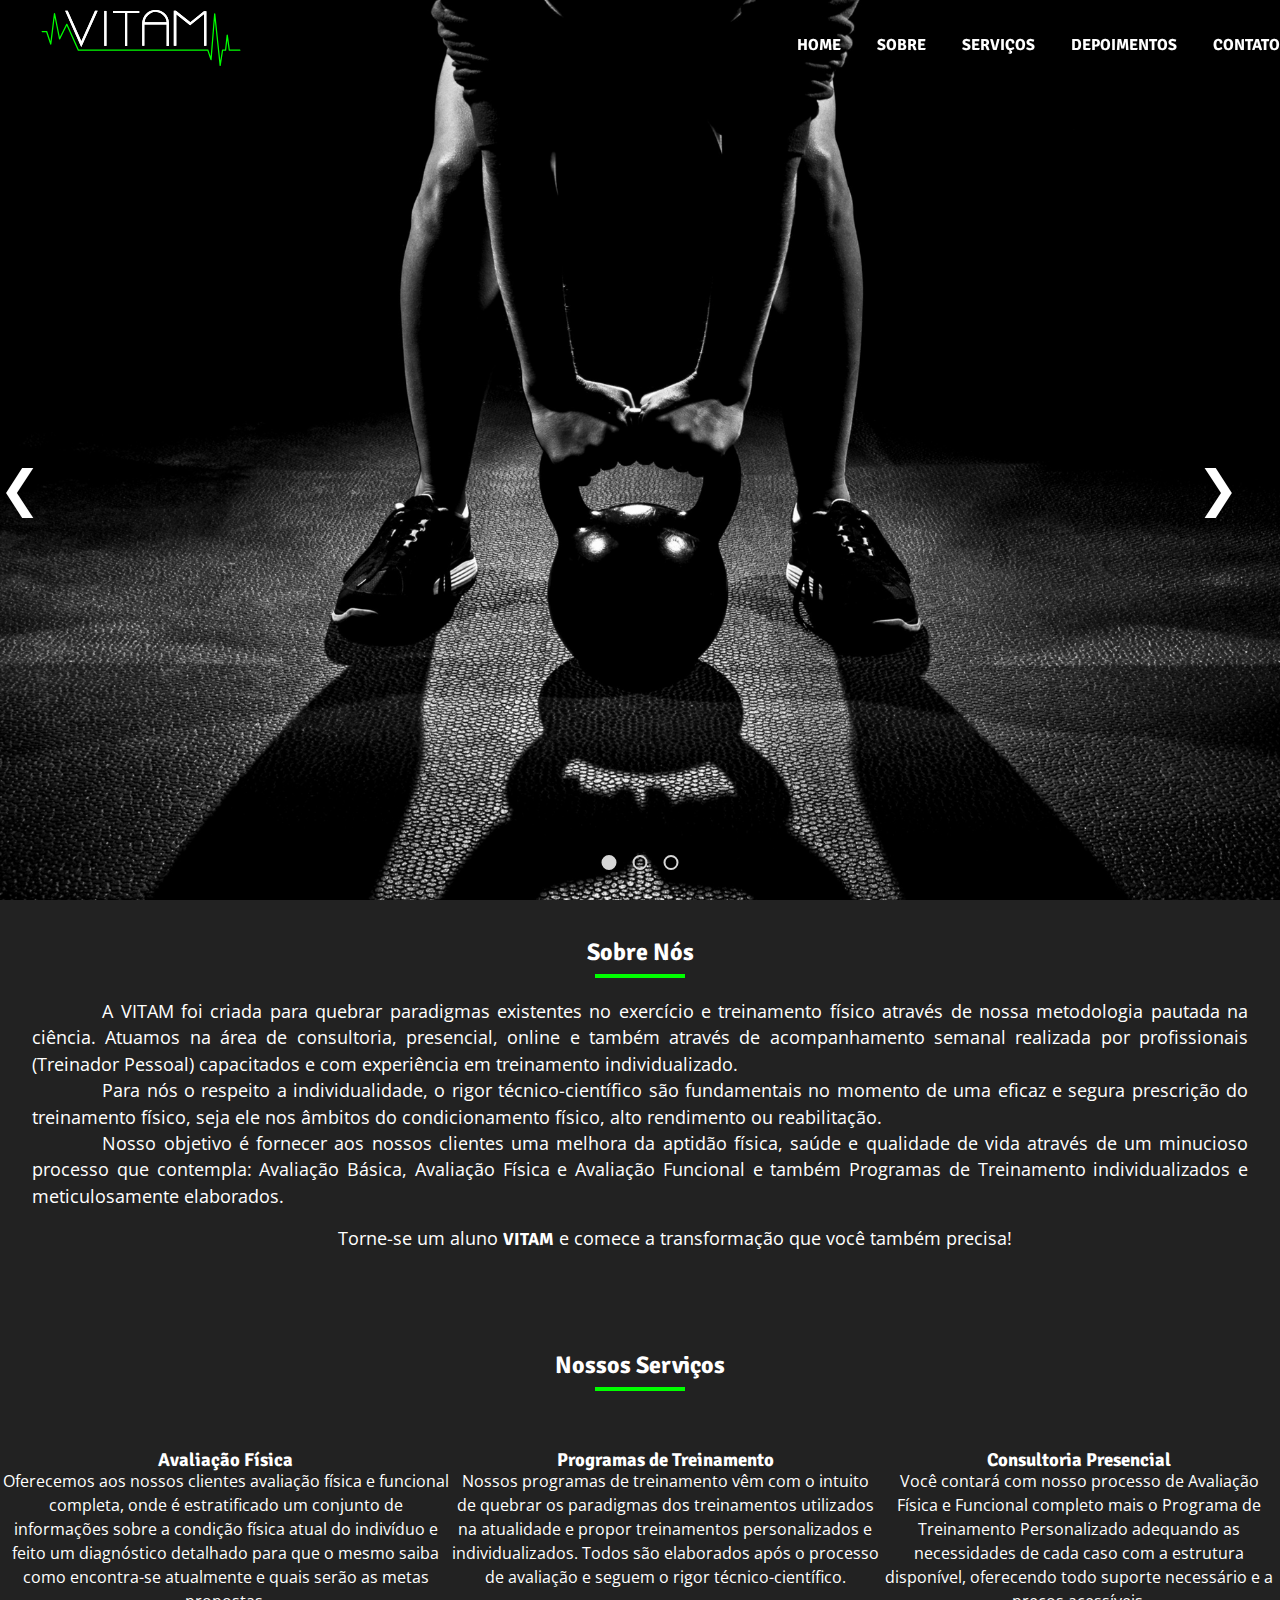
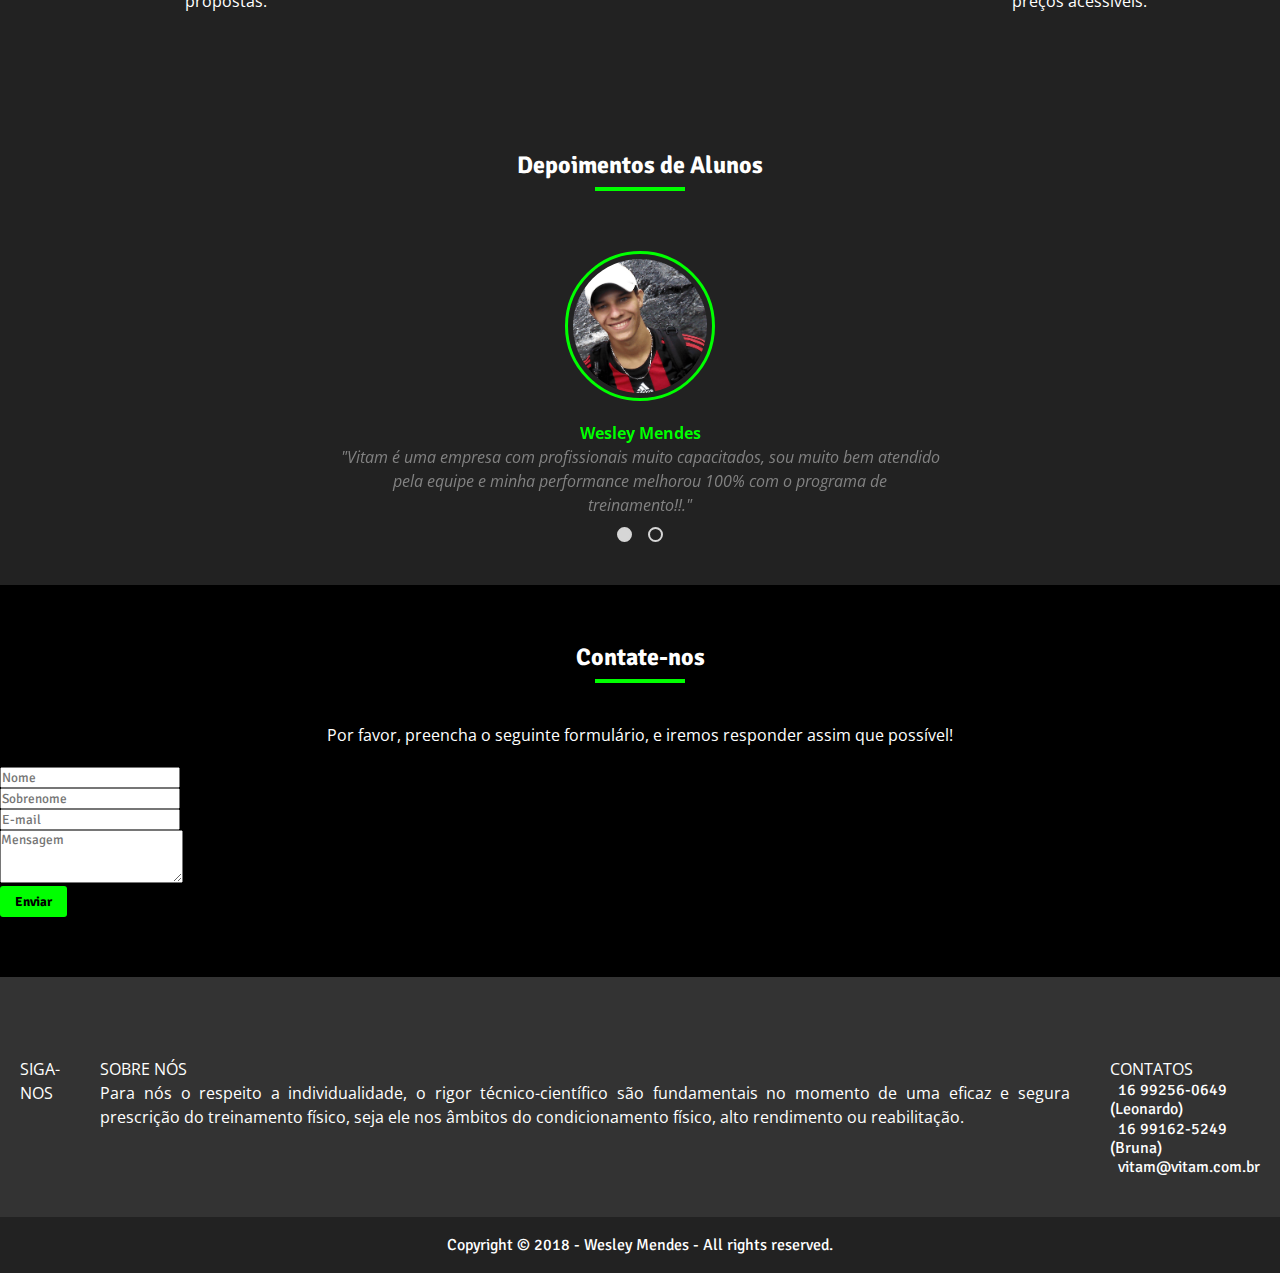
==== index.html @ c6972288 "change html lang and fix bugs block user select" ====
<!DOCTYPE html>
<html lang="pt-br">
<head>
    <meta charset="UTF-8">
    <meta name="viewport" content="width=device-width, initial-scale=1.0">
    <meta http-equiv="X-UA-Compatible" content="ie=edge">
    <title>Vitam – Consultoria em Treinamento Físico</title>
    
    <!-- Favicon -->
    <link rel="apple-touch-icon" sizes="57x57" href="static/favicon/apple-icon-57x57.png">
    <link rel="apple-touch-icon" sizes="60x60" href="static/favicon/apple-icon-60x60.png">
    <link rel="apple-touch-icon" sizes="72x72" href="static/favicon/apple-icon-72x72.png">
    <link rel="apple-touch-icon" sizes="76x76" href="static/favicon/apple-icon-76x76.png">
    <link rel="apple-touch-icon" sizes="114x114" href="static/favicon/apple-icon-114x114.png">
    <link rel="apple-touch-icon" sizes="120x120" href="static/favicon/apple-icon-120x120.png">
    <link rel="apple-touch-icon" sizes="144x144" href="static/favicon/apple-icon-144x144.png">
    <link rel="apple-touch-icon" sizes="152x152" href="static/favicon/apple-icon-152x152.png">
    <link rel="apple-touch-icon" sizes="180x180" href="static/favicon/apple-icon-180x180.png">
    <link rel="icon" type="image/png" sizes="192x192"  href="static/favicon/android-icon-192x192.png">
    <link rel="icon" type="image/png" sizes="32x32" href="static/favicon/favicon-32x32.png">
    <link rel="icon" type="image/png" sizes="96x96" href="static/favicon/favicon-96x96.png">
    <link rel="icon" type="image/png" sizes="16x16" href="static/favicon/favicon-16x16.png">
    <link rel="manifest" href="static/favicon/manifest.json">
    <meta name="msapplication-TileColor" content="#ffffff">
    <meta name="msapplication-TileImage" content="static/favicon/ms-icon-144x144.png">
    <meta name="theme-color" content="#ffffff">

    <!-- Bootstrap style -->
    <!-- <link rel="stylesheet" type="text/css" href="static/css/bootstrap.min.css"> -->
    <link rel="stylesheet" href="https://stackpath.bootstrapcdn.com/bootstrap/4.1.3/css/bootstrap.min.css" integrity="sha384-MCw98/SFnGE8fJT3GXwEOngsV7Zt27NXFoaoApmYm81iuXoPkFOJwJ8ERdknLPMO" crossorigin="anonymous">
    
    <!-- Fonts Awesome style -->
    <link rel="stylesheet" href="https://use.fontawesome.com/releases/v5.4.2/css/all.css" integrity="sha384-/rXc/GQVaYpyDdyxK+ecHPVYJSN9bmVFBvjA/9eOB+pb3F2w2N6fc5qB9Ew5yIns" crossorigin="anonymous">

    <!-- Animate.css style -->
    <link rel="stylesheet" href="static/css/animate.css">

    <!-- Owl Carousel style -->
    <link rel="stylesheet" href="static/css/owl.carousel.min.css">
    <link rel="stylesheet" href="static/css/owl.theme.default.min.css">

    <!-- Style -->
    <link rel="stylesheet" type="text/css" href="static/css/style.css">
    <link rel="stylesheet" type="text/css" href="static/css/slider.css">

</head>
<body>
    <!-- ========== Menu ========== -->
    <!-- ========================== -->
    <nav class="main-menu">
        <div class="container">
            <ul class="main-nav">
                <li><a href="#slider-container" class="slide-section logo"><img src="static/vitam-logo-2w.svg" alt="VITAM LOGO"></a></li>

                <li><a href="#slider-container" class="slide-section">Home</a></li>
                <li><a href="#about" class="slide-section">Sobre</a></li>
                <li><a href="#services" class="slide-section">Serviços</a></li>
                <li><a href="#testimonials" class="slide-section">Depoimentos</a></li>
                <li><a href="#contacts" class="slide-section">Contato</a></li>
            </ul>
        </div>
    </nav>

    <!-- ========== Mobile menu ========== -->
    <!-- ================================= -->
    <div class="mobile-menu">
        <div class="container">
            <div class="icon-and-logo">
                <li><a href="#slider-container" class="logo" ><img src="static/vitam-logo-2w.svg" alt="VITAM LOGO"></a></li>
                <div class="menu-icon">
                    <div class="bar1"></div>
                    <div class="bar2"></div>
                    <div class="bar3"></div>
                </div>
            </div>
            <ul class="mobile-nav">
                <li><a href="#slider-container">Home</a></li>
                <li><a href="#about">Sobre</a></li>
                <li><a href="#services">Serviços</a></li>
                <li><a href="#testimonials">Depoimentos</a></li>
                <li><a href="#contacts">Contato</a></li>
            </ul>
        </div>
    </div>

    <!-- ========== Image slider ========== -->
    <!-- ================================== -->
    <section id="slider-container">
        <!-- Slides -->
        <div class="slide-slider fadeon" id="slide-0">
            <img src="static/img/img1.jpg" alt="">
        </div>
        <div class="slide-slider fadeon" id="slide-1">
            <img src="static/img/img2.jpg" alt="">
        </div>
        <div class="slide-slider fadeon" id="slide-2">
            <img src="static/img/img3.jpg" alt="">
        </div>

        <!-- Arrow navigation -->
        <div id="arrows-wrapper">
            <!-- Arrow left -->
            <p class="slider-arrow center_y" id="arrow-prev">&#10094;</p>
            <!-- Arrow right -->
            <p class="slider-arrow center_y" id="arrow-next">&#10095;</p>
        </div>

        <!-- Dot navigation -->
        <div class="center_x" id="dots-wrapper">
            <div class="dot-navigation"></div>
            <div class="dot-navigation"></div>
            <div class="dot-navigation"></div>
        </div>
    </section>

    <!-- ========== Section about ========== -->
    <!-- =================================== -->
    <div id="about" class="section">
        <div class="about-us-text container">
            <div class="text">
                <h2>Sobre Nós</h2>
                <p class="recuo">
                    A VITAM foi criada para quebrar paradigmas existentes no exercício e treinamento 
                    físico através de nossa metodologia pautada na ciência. Atuamos na área de consultoria, 
                    presencial, online e também através de acompanhamento semanal realizada por profissionais 
                    (Treinador Pessoal) capacitados e com experiência em treinamento individualizado.
                </p>
                <p class="recuo">
                    Para nós o respeito a individualidade, o rigor técnico-científico são fundamentais no 
                    momento de uma eficaz e segura prescrição do treinamento físico, seja ele nos âmbitos 
                    do condicionamento físico, alto rendimento ou reabilitação.
                </p>
                <p class="recuo">
                    Nosso objetivo é fornecer aos nossos clientes uma melhora da aptidão física, saúde e 
                    qualidade de vida através de um minucioso processo que contempla: Avaliação Básica, 
                    Avaliação Física e Avaliação Funcional e também Programas de Treinamento individualizados 
                    e meticulosamente elaborados.
                </p>
                <br>
                <p class="about-center recuo">
                    Torne-se um aluno <strong>VITAM</strong> e comece a transformação que você também precisa!
                </p>
            </div>
        </div>
    </div>

    <!-- ========== Section services ========== -->
    <!-- ====================================== -->
    <div id="services" class="section">
        <div class="container">
            <h2>Nossos Serviços</h2>
            <div class="flex-grid">
                <div class="col">
                        <i class="fas fa-heartbeat fa-3x"></i>
                    <h3>Avaliação Física</h3>
                    <div class="text">
                        <p>
                            Oferecemos aos nossos clientes avaliação física e funcional completa, onde é 
                            estratificado um conjunto de informações sobre a condição física atual do 
                            indivíduo e feito um diagnóstico detalhado para que o mesmo saiba como 
                            encontra-se atualmente e quais serão as metas propostas.
                        </p>
                    </div>
                </div>
                <div class="col">
                        <i class="fas fa-clipboard fa-3x"></i>
                    <h3>Programas de Treinamento</h3>
                    <div class="text">
                        <p>
                            Nossos programas de treinamento vêm com o intuito de quebrar os paradigmas 
                            dos treinamentos utilizados na atualidade e propor treinamentos personalizados 
                            e individualizados. Todos são elaborados após o processo de avaliação e seguem 
                            o rigor técnico-científico.
                        </p>
                    </div>
                </div>
                <div class="col">
                        <i class="fas fa-user-friends fa-3x"></i>
                    <h3>Consultoria Presencial</h3>
                    <div class="text">
                        <p>
                            Você contará com nosso processo de Avaliação Física e Funcional completo mais o 
                            Programa de Treinamento Personalizado adequando as necessidades de cada caso com 
                            a estrutura disponível, oferecendo todo suporte necessário e a preços acessíveis.
                        </p>
                    </div>
                </div>
            </div>
        </div>
    </div>

    <!-- ========== Testimonials ========== -->
    <!-- ================================== -->
    <div id="testimonials" class="section">
        <div class="container">
            <div class="testimonials-wrapper">
                <h2>Depoimentos de Alunos</h2>

                <div class="owl-carousel owl-theme">
                    <div class="testimonial-box">
                        <div class="image-testimonial">
                            <img src="static/img/testimonial-1.png" alt="Aluno 01">
                        </div>
                        <div class="text-testimonial text-center">
                            <p class="name">Wesley Mendes</p>
                            <p>"Vitam é uma empresa com profissionais muito capacitados, sou muito bem atendido 
                                pela equipe e minha performance melhorou 100% com o programa de treinamento!!."</p>
                        </div>
                    </div>

                    <div class="testimonial-box">
                        <div class="image-testimonial">
                            <img src="static/img/testimonial-2.png" alt="Aluno 02">
                        </div>
                        <div class="text-testimonial text-center">
                            <p class="name">Rayza Gonçalves</p>
                            <p>"Depois de conhecer a VITAM, além de condicionamento físico, recuperei minha 
                                autoestima e tenho a certeza de que a atividade física, nos meus dias, sempre 
                                estará presente."</p>
                        </div>
                    </div>
                </div>
            </div>
        </div>
    </div>

    <!-- ========== Contacts ========== -->
    <!-- ============================== -->
    <div id="contacts" class="section">
        <div class="container">
            <h2>Contate-nos</h2>
            <div class="col-lg-6 offset-lg-3">
                <p>Por favor, preencha o seguinte formulário, e iremos responder assim que possível!</p>
                <form action="javascript:void(0)">
                    <div class="form-row">
                        <div class="form-group col-md-6">
                            <input type="text" class="form-control" id="first-name" placeholder="Nome">
                        </div>
                        <div class="form-group col-md-6">
                            <input type="text" class="form-control" id="last-name" placeholder="Sobrenome">
                        </div>
                    </div>
                    <div class="form-row">
                        <div class="form-group col-md-12">
                            <input type="email" class="form-control" id="email" placeholder="E-mail">
                        </div>    
                        <div class="form-group col-md-12">
                            <textarea class="form-control" id="message" placeholder="Mensagem" rows="3"></textarea>
                        </div>
                    </div>
                    <button type="submit" class="custom-button">Enviar</button>
                </form>
            </div>
        </div>
    </div>

    <!-- ========== Footer ========== -->
    <!-- ============================ -->
	<footer>
		<div class="container">
			<div class="footer-wrapper flex-grid">
				<div class="social-wrapper col">
                    <p>SIGA-NOS</p>
					<a href="https://www.facebook.com/VITAM-Consultoria-em-Treinamento-F%C3%ADsico-1680637122029620/" target="_blank"><i class="fab fa-facebook-square fa-2x"></i></a>
					<a href="https://goo.gl/9paKBS" target="_blank"><i class="fab fa-facebook-messenger fa-2x"></i></a>
					<!-- <a href="#" target="_blank"><i class="fab fa-instagram fa-2x"></i></a> -->
					<!-- <a href="#" target="_blank"><i class="fab fa-twitter fa-2x"></i></a> -->
					<!-- <a href="#" target="_blank"><i class="fab fa-youtube fa-2x"></i></a> -->
                </div>
                <div class="col">
                    <p>SOBRE NÓS</p>
                    <p class="text-footer">
                        Para nós o respeito a individualidade, o rigor técnico-científico são fundamentais no 
                        momento de uma eficaz e segura prescrição do treinamento físico, seja ele nos âmbitos 
                        do condicionamento físico, alto rendimento ou reabilitação.
                    </p>
                </div>
                <div class="col">
                    <p>CONTATOS</p>
                    <ul>
						<!-- <li><i class="fa fa-map-marker"></i>&nbsp;&nbsp;Street No.123</li> -->
						<li><i class="fab fa-whatsapp"></i><a href="tel:+5516992560649">&nbsp;&nbsp;16 99256-0649 (Leonardo)</a></li>
						<li><i class="fab fa-whatsapp"></i><a href="tel:+5516992560649">&nbsp;&nbsp;16 99162-5249 (Bruna)</a></li>
						<li><i class="far fa-envelope"></i><a href="mailto:vitam@vitam.com.br">&nbsp;&nbsp;vitam@vitam.com.br</a></li>
                    </ul>
                </div>
            </div>
        </div>

		<div class="sub-footer">
			<div class="container">
				Copyright &copy 2018&nbsp;-&nbsp;<a href="https://github.com/WesGtoX" target="_blank">Wesley Mendes</a>&nbsp;-&nbsp;All rights reserved.
            </div>
        </div>
    </footer>

    <!-- ============================= -->

    <!-- jQuery min js -->
    <script src="https://code.jquery.com/jquery-3.3.1.slim.min.js" integrity="sha384-q8i/X+965DzO0rT7abK41JStQIAqVgRVzpbzo5smXKp4YfRvH+8abtTE1Pi6jizo" crossorigin="anonymous"></script>
    
    <!-- Bootstrap popper.min.js -->
    <script src="https://cdnjs.cloudflare.com/ajax/libs/popper.js/1.14.3/umd/popper.min.js" integrity="sha384-ZMP7rVo3mIykV+2+9J3UJ46jBk0WLaUAdn689aCwoqbBJiSnjAK/l8WvCWPIPm49" crossorigin="anonymous"></script>
    
    <!-- Bootstrap.min.js -->
    <script src="https://stackpath.bootstrapcdn.com/bootstrap/4.1.3/js/bootstrap.min.js" integrity="sha384-ChfqqxuZUCnJSK3+MXmPNIyE6ZbWh2IMqE241rYiqJxyMiZ6OW/JmZQ5stwEULTy" crossorigin="anonymous"></script>

    <!-- jQuery js -->
    <script src="static/js/jquery-3.3.1.js"></script>
    
    <!-- Owl Carousel js -->
    <script src="static/js/owl.carousel.min.js"></script>

    <script src="static/js/main.js"></script>
    <script src="static/js/slider.js"></script>
</body>
</html>
---- static/css/style.css ----
@import url(https://fonts.googleapis.com/css?family=Signika:400,700);
@import url(https://fonts.googleapis.com/css?family=Open+Sans:300,400,700);

/* ========== GENERAL ========== */
* {
    font-family: 'Signika', sans-serif;
    margin: 0;
    padding: 0;
    color: #fff;
    -webkit-touch-callout: none;
    -webkit-user-select: none;
    -khtml-user-select: none;
    -moz-user-select: none;
    -ms-user-select: none;
    user-select: none;
}

body {
    background-color: #222;
}

h2 {
    text-align: center;
    margin-bottom: 20px;
}

h2:after {
    content: "";
    display: block;
    margin: 0 auto;
    padding-top: 10px;
    border-bottom: 4px solid #00FF00;
    width: 90px;
}

p {
    font-size: 16px;
    font-family: 'Open Sans', sans-serif;
    line-height: 1.5;
}

a {
    outline: none;
    color: #fff;
}

#home, #services, #testimonials, #contacts {
    padding: 60px 0 60px;
}

/* ========== MAIN MENU ========== */
.main-menu {
    position: fixed;
    top: 0;
    z-index: 10;
    background: transparent;
    width: 100%;
    line-height: 80px;
}

ul.main-nav {
    list-style: none;
    margin: 0;
}

.main-nav {
    display: flex;
}

.main-nav li:first-child {
    margin-right: auto;
}

.main-nav li {
    margin-left: 36px;
    padding: 5px 0 5px;
}

.main-nav a {
    color: #fff;
    text-decoration: none;
    font-size: 16px;
    font-family: "Signika";
    font-weight: 700;
    text-transform: uppercase;
}

.main-nav a:active, 
.main-nav a:hover,
.mobile-nav a:hover {
    color: #00FF00;
}

.main-nav .logo img {
    width: 210px;
}

a.active-link {
    color: #00FF00;
}

.scroll {
    position: fixed;
    top: 0;
    z-index: 10;
    background: #000;
    opacity: 0.8;
    width: 100%;
    line-height: 60px;
}

/* ========== MOBILE MENU ========== */
@media screen and (min-width: 992px) {
    .mobile-menu {
        display: none;
    }
}

@media screen and (max-width: 991px) {
    .main-menu {
        display: none;
    }

    .mobile-menu .logo img {
        height: 45px;
        margin: 5px;
    }

    .mobile-menu .icon-and-logo {
        display: flex;
    }

    .mobile-menu li {
        list-style: none;
        color: #fff;
        text-decoration: none;
        font-size: 16px;
        font-family: "Signika";
        font-weight: 700;
        text-transform: uppercase;
    }

    .mobile-menu {
		top: 0;
		position: fixed;
		width: 100%;
        background: #000;
        opacity: 0.8;
		z-index: 22;
		font-weight: bold;
    }

    .mobile-menu ul li {
        text-align: center;
        margin: 10px 0 15px;
    }
    
    /* ========== BURGUER MENU ========== */
    .menu-icon {
        margin: 10px 0 10px;
        margin-left: auto;
        padding-top: 5px
    }
    .bar1, .bar2, .bar3 {
        width: 25px;
        height: 3px;
        background: #fff;
        margin: 4px 0;
        transition: 0.4s;
    }

    .change .bar1 {
        -webkit-transform: rotate(-45deg) translate(-5px, 5px);
        transform: rotate(-45deg) translate(-5px, 5px);
    }

    .change .bar2 {
        opacity: 0;
    }

    .change .bar3 {
        -webkit-transform: rotate(45deg) translate(-5px, -5px);
        transform: rotate(45deg) translate(-5px, -5px);
    }

    .mobile-nav {
        display: none;
    }

    .mobile-nav.active {
        display: block;
    }
}

/* ========== ABOUT ========== */
#about {
    padding: 40px 0 40px;
    display: flex;
    align-items: center;
    justify-content: center;
}

#about .about-us-text {
    width: 95%;
    position: relative;
    text-align: justify;
    color: #fff;
}

#about .about-us-text p {
    font-size: 1.1em;
}

#about .about-center {
    text-align: center;
    font-size: 18px;
}

.recuo { text-indent:4em }

/* ========== SERVICES 3 COLUMN LAYOUT ========== */
#services {
    background: url(../img/background1.jpg) no-repeat fixed center;
    background-size: cover;
    display: flex;
    align-items: center;
    justify-content: center;
}

.flex-grid {
    display: flex;
}

.flex-grid .col {
    text-align: center;
    margin-top: 40px;
    margin-bottom: 40px;
}

.flex-grid .col i {
    margin-bottom: 20px;
}

/* ========== TESTIMONIALS ========== */
#testimonials {
    padding: 40px 0 40px;
}

.testimonials-wrapper {
    width: 600px;
    margin: 0 auto;
    text-align: center;
}

.testimonials-wrapper .testimonial-box {
    padding-top: 20px;
    outline: none !important;
}

.testimonials-wrapper .image-testimonial {
    padding: 20px;
}

.testimonials-wrapper .image-testimonial img {
    width: 150px;
    height: 150px;
    margin: 0 auto;
    border-radius: 100%;
    border: 3px solid #00FF00;
    padding: 5px;
    z-index: -1;
}

.testimonials-wrapper .text-testimonial, 
.testimonials-wrapper .image-testimonial {
    display: block;
}

.text-testimonial p {
    color: #828282;
    font-style: italic;
}

p.name {
    font-style: normal;
    font-weight: bold;
    color: #00FF00;
}

.owl-theme .owl-dots .owl-dot span {
    width: 15px;
    height: 15px;
    border-radius: 100%;
    cursor: pointer;
    margin: 0 8px;
    border: 2px solid #d6d6d6;
    transition: .5s background-color;
    background: none;
}

.owl-theme .owl-dots .owl-dot.active span, .owl-theme .owl-dots .owl-dot:hover span {
    background-color: #d6d6d6;
}

.owl-theme .owl-dots button {
    outline: none;
}

/* ========== CONTACTS ========== */
#contacts {
    background: #000;
}
#contacts .container p {
    text-align: center;
    padding: 20px 0 20px;
}

#contacts form .custom-button {
    background: #00FF00;
    padding: 7px 15px;
    border: none;
    cursor: pointer;
    border-radius: 3px;
    color: #000;
    font-weight: bolder;
}

/* ========== FOOTER ========== */
footer {
    background: #333;
    color: #fff;
    padding: 40px 0 0;
}

footer .footer-wrapper .col {
    text-align: left;
    line-height: 1.2;
    padding: 0 20px 0;
}

footer .footer-wrapper .col a {
    color: #fff;
    text-decoration: none;
}

footer .social-wrapper a {
    color: #fff;
    padding: 6px;
}

footer .social-wrapper a:hover {
    color: #00FF00;
}

footer .text-footer {
    text-align: justify;
}

/* ========== FOOTER COPYRIGHT ========== */
footer .sub-footer {
    background-color: #222;
    padding: 20px 0 20px;
    text-align: center;
}

footer .sub-footer .container a {
    color: #fff;
    text-decoration: none;
}

footer .sub-footer .container a:hover {
    color: #9e9e9e
}

/* ========== RESPONSIVE ========== */
@media screen and (max-width: 991px) {
    .flex-grid {
        display: block;
    }

    .testimonials-wrapper .testimonial-box {
        display: block;
    }

    .testimonials-wrapper {
        width: 100%;
    }

    .testimonials-wrapper .image-testimonial img {
        margin: 0 auto;
    }
}
---- static/css/slider.css ----
/* html, body, div, span, applet, object, iframe, h1, h2, h3, h4, h5, h6, p, blockquote, pre,
a, abbr, acronym, address, big, cite, code, del, dfn, em, img, ins, kbd, q, s, samp, small, 
strike, strong, sub, sup, tt, var, b, u, i, center, dl, dt, dd, ol, ul, li, fieldset, form, 
label, legend, table, caption, tbody, tfoot, thead, tr, th, td, article, aside, canvas, 
details, embed, figure, figcaption, footer, header, hgroup, menu, nav, output, ruby, section, 
summary, time, mark, audio, video {
	margin: 0;
	padding: 0;
	border: 0;
	font-size: 100%;
	font: inherit;
	vertical-align: baseline;

} */

/* html5 display-role reset for older browsers */
article, aside, details, figcaption, figure, 
footer, header, hgroup, menu, nav, section {
	display: block;
}

body {
	line-height: 1;
}

ol, ul {
	list-style: none;
}

blockquote, q {
	quotes: none;
}

blockquote:before, blockquote:after, q:before, q:after {
	content: '';
	content: none;
}

table {
	border-collapse: collapse;
	border-spacing: 0;
}
/* ==================== General Style ====================
/* make body,html to be full screen(width = 100% of viewport - which is device width, and same with height */
body, html {
    width: 100%;
    height: 100%;
}
/* set all elements to include border and padding in their width and height */
* {
    box-sizing: border-box;
    user-select: none;
}
/* classes to center elements */
.center_y {
    position: relative;
    top: 50%;
    transform: translate(-50%)
}

.center_x {
    position: relative;
    left: 50%;
    transform: translate(-50%)
}
/* ==================== Slider Style ==================== */
/* set slider container full screen */
#slider-container {
    width: 100%;
    height: 100%;
    position: relative;
    overflow: hidden;
}
/* set the slides full screen */
.slide-slider {
    width: 100%;
    height: 100%;
    position: absolute;
}
/* set image to occupy the whole width and height of the screen(like a background cover image)*/
.slide-slider img {
    width: 100%;
    height: 100%;
    object-fit: cover;
}
/* set each slide as absolute so they overlap one on top of each other  */
.slide-slider {
    position: absolute;
}
/* set general style for each arrow */
.slider-arrow {
    color: #fff;
    font-size: 50px;
    cursor: pointer;
    position: absolute;
}
/* use position absolute to move the prev arrow to the left of the screen */
#arrow-prev {
    left: 20px;;
}
/* use position absolute to move the next arrow to the right of the screen*/
#arrow-next {
    right: 20px;
}

#dots-wrapper {
    display: flex;
    position: absolute;
    bottom: 30px;
}
/* general style for dots */
.dot-navigation {
    width: 15px;
    height: 15px;
    border-radius: 100%;
    cursor: pointer;
    margin: 0 8px;
    border: 2px solid #d6d6d6;
    transition: .5s background-color;
}

.dot-navigation:hover {
    background-color: #d6d6d6;
}
/* style for active dot which indicates the index of current image */
.active-dot-slider {
    background-color: #d6d6d6;
}
/* fading animation */
.fadeon {
    animation-name: fade;
    animation-duration: .5s;
}

@keyframes fade {
    from {opacity: .4;}
    to {opacity: 1;}
}
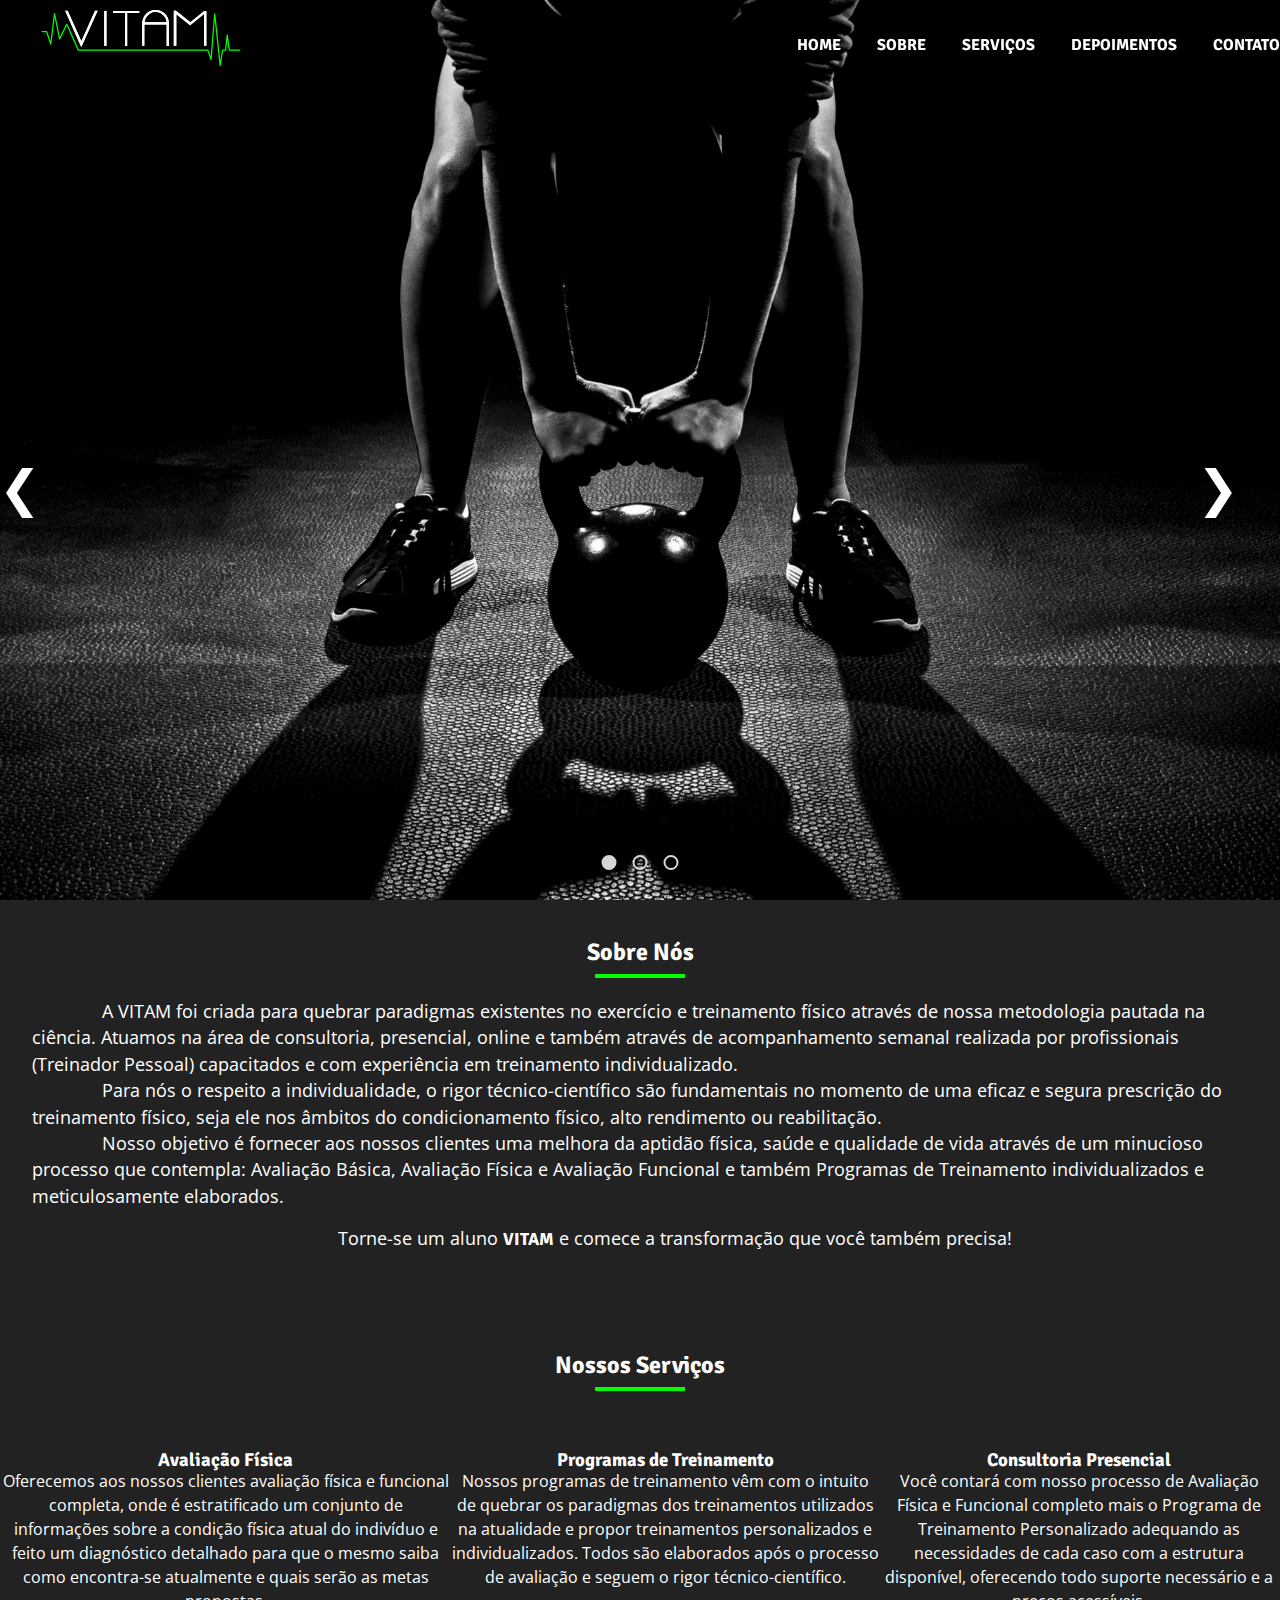
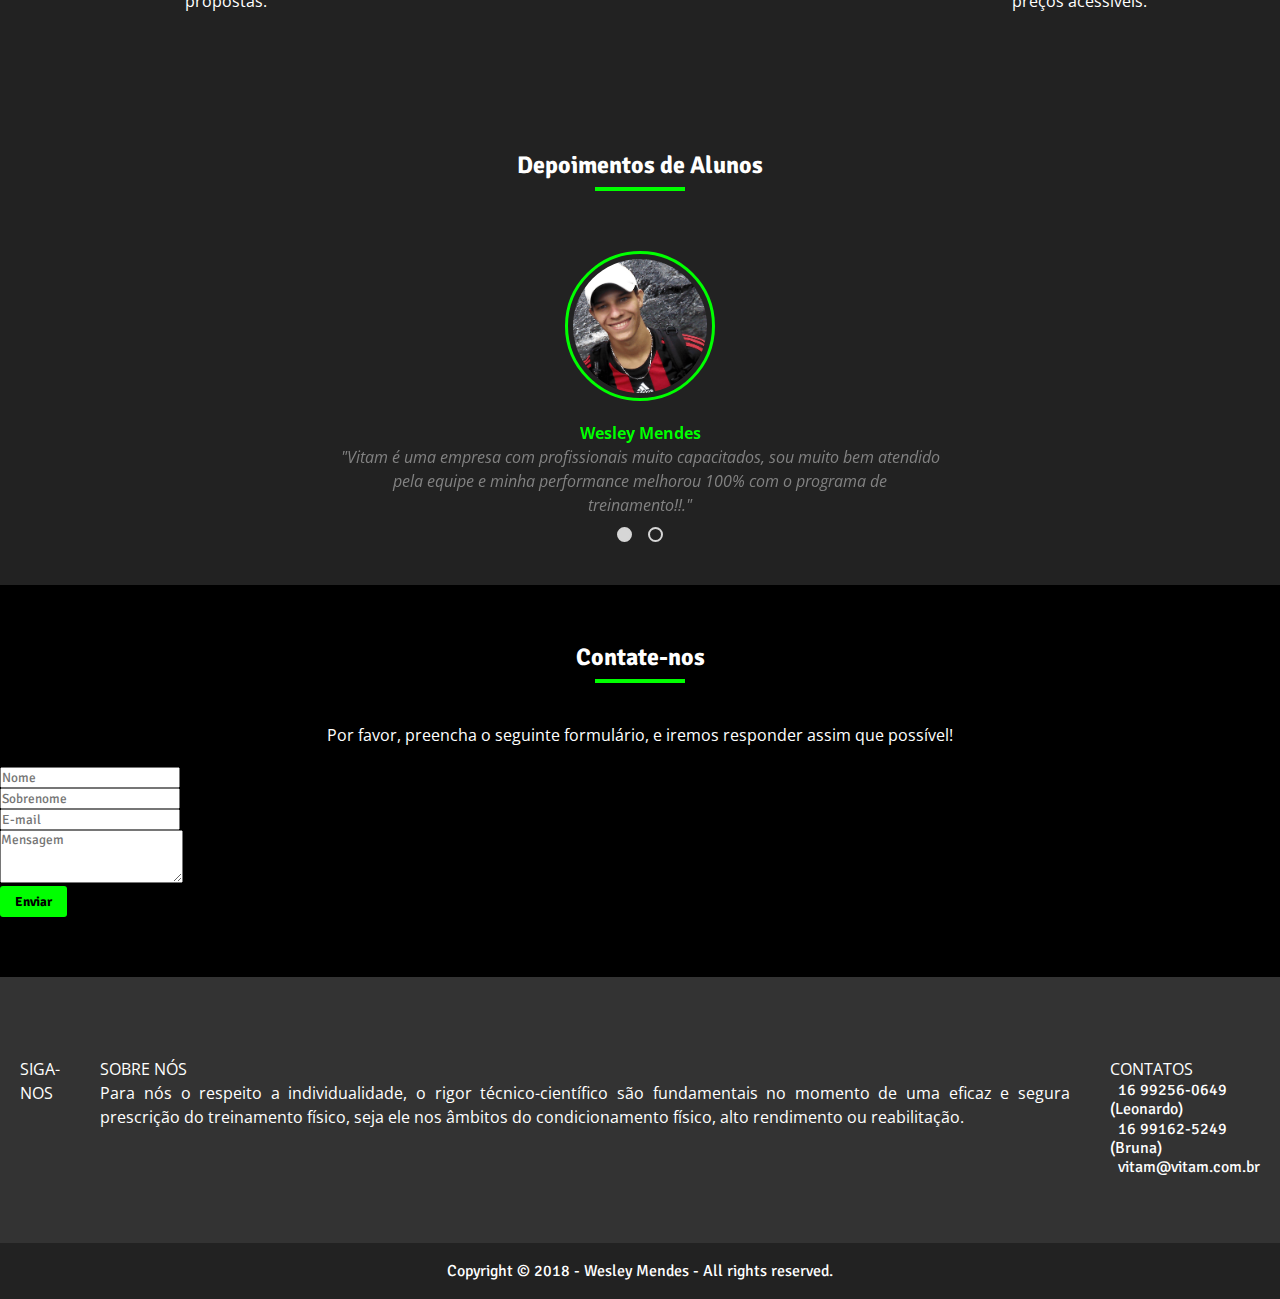
==== commit 6d5dc7ab: "adding top button and footer contact icons color on hover" ====
--- a/index.html
+++ b/index.html
@@ -66,7 +66,9 @@
     <div class="mobile-menu">
         <div class="container">
             <div class="icon-and-logo">
-                <li><a href="#slider-container" class="logo" ><img src="static/vitam-logo-2w.svg" alt="VITAM LOGO"></a></li>
+                <ol>
+                    <li><a href="#slider-container" class="logo" ><img src="static/vitam-logo-2w.svg" alt="VITAM LOGO"></a></li>
+                </ol>
                 <div class="menu-icon">
                     <div class="bar1"></div>
                     <div class="bar2"></div>
@@ -261,7 +263,7 @@
 			<div class="footer-wrapper flex-grid">
 				<div class="social-wrapper col">
                     <p>SIGA-NOS</p>
-					<a href="https://www.facebook.com/VITAM-Consultoria-em-Treinamento-F%C3%ADsico-1680637122029620/" target="_blank"><i class="fab fa-facebook-square fa-2x"></i></a>
+					<a href="https://www.facebook.com/VITAMTREINAMENTOFISICO/" target="_blank"><i class="fab fa-facebook-square fa-2x"></i></a>
 					<a href="https://goo.gl/9paKBS" target="_blank"><i class="fab fa-facebook-messenger fa-2x"></i></a>
 					<!-- <a href="#" target="_blank"><i class="fab fa-instagram fa-2x"></i></a> -->
 					<!-- <a href="#" target="_blank"><i class="fab fa-twitter fa-2x"></i></a> -->
@@ -278,18 +280,33 @@
                 <div class="col">
                     <p>CONTATOS</p>
                     <ul>
-						<!-- <li><i class="fa fa-map-marker"></i>&nbsp;&nbsp;Street No.123</li> -->
-						<li><i class="fab fa-whatsapp"></i><a href="tel:+5516992560649">&nbsp;&nbsp;16 99256-0649 (Leonardo)</a></li>
-						<li><i class="fab fa-whatsapp"></i><a href="tel:+5516992560649">&nbsp;&nbsp;16 99162-5249 (Bruna)</a></li>
-						<li><i class="far fa-envelope"></i><a href="mailto:vitam@vitam.com.br">&nbsp;&nbsp;vitam@vitam.com.br</a></li>
+                        <!-- <li class="link-color">
+                            <i class="fa fa-map-marker"></i>&nbsp;&nbsp;Street No.123
+                        </li> -->
+                        
+                        <li class="link-color">
+                            <i class="fab fa-whatsapp"></i><a href="tel:+5516992560649">&nbsp;&nbsp;16 99256-0649 (Leonardo)</a>
+                        </li>
+
+                        <li class="link-color">
+                            <i class="fab fa-whatsapp"></i><a href="tel:+5516992560649">&nbsp;&nbsp;16 99162-5249 (Bruna)</a>
+                        </li>
+                        
+                        <li class="link-color">
+                            <i class="far fa-envelope"></i><a href="mailto:vitam@vitam.com.br">&nbsp;&nbsp;vitam@vitam.com.br</a>
+                        </li>
                     </ul>
                 </div>
             </div>
         </div>
-
+        
+        <div class="top">
+            <a href="#slider-container"><i class="fas fa-arrow-circle-up fa-2x"></i></a>
+        </div>
+        
 		<div class="sub-footer">
 			<div class="container">
-				Copyright &copy 2018&nbsp;-&nbsp;<a href="https://github.com/WesGtoX" target="_blank">Wesley Mendes</a>&nbsp;-&nbsp;All rights reserved.
+				Copyright &copy; 2018&nbsp;-&nbsp;<a href="https://github.com/WesGtoX" target="_blank">Wesley Mendes</a>&nbsp;-&nbsp;All rights reserved.
             </div>
         </div>
     </footer>
--- a/static/css/style.css
+++ b/static/css/style.css
@@ -6,7 +6,6 @@
     font-family: 'Signika', sans-serif;
     margin: 0;
     padding: 0;
-    color: #fff;
     -webkit-touch-callout: none;
     -webkit-user-select: none;
     -khtml-user-select: none;
@@ -154,6 +153,10 @@
         text-align: center;
         margin: 10px 0 15px;
     }
+
+    .icon-and-logo ol {
+        margin-bottom: 0;
+    }
     
     /* ========== BURGUER MENU ========== */
     .menu-icon {
@@ -203,7 +206,7 @@
 #about .about-us-text {
     width: 95%;
     position: relative;
-    text-align: justify;
+    /* text-align: justify; */
     color: #fff;
 }
 
@@ -216,12 +219,13 @@
     font-size: 18px;
 }
 
-.recuo { text-indent:4em }
+.recuo { text-indent: 4em }
 
 /* ========== SERVICES 3 COLUMN LAYOUT ========== */
 #services {
     background: url(../img/background1.jpg) no-repeat fixed center;
     background-size: cover;
+    color: #fff;
     display: flex;
     align-items: center;
     justify-content: center;
@@ -243,6 +247,7 @@
 
 /* ========== TESTIMONIALS ========== */
 #testimonials {
+    color: #fff;
     padding: 40px 0 40px;
 }
 
@@ -309,6 +314,7 @@
 /* ========== CONTACTS ========== */
 #contacts {
     background: #000;
+    color: #fff;
 }
 #contacts .container p {
     text-align: center;
@@ -343,6 +349,10 @@
     text-decoration: none;
 }
 
+footer .footer-wrapper li.hover-color i {
+    color: #00FF00;
+}
+
 footer .social-wrapper a {
     color: #fff;
     padding: 6px;
@@ -354,6 +364,15 @@
 
 footer .text-footer {
     text-align: justify;
+}
+
+footer .top {
+    text-align: right;
+    padding: 0% 2% 2% 0%;
+}
+
+footer .top a:hover {
+    color: #00FF00;
 }
 
 /* ========== FOOTER COPYRIGHT ========== */
@@ -364,12 +383,11 @@
 }
 
 footer .sub-footer .container a {
-    color: #fff;
     text-decoration: none;
 }
 
 footer .sub-footer .container a:hover {
-    color: #9e9e9e
+    color: #9e9e9e;
 }
 
 /* ========== RESPONSIVE ========== */
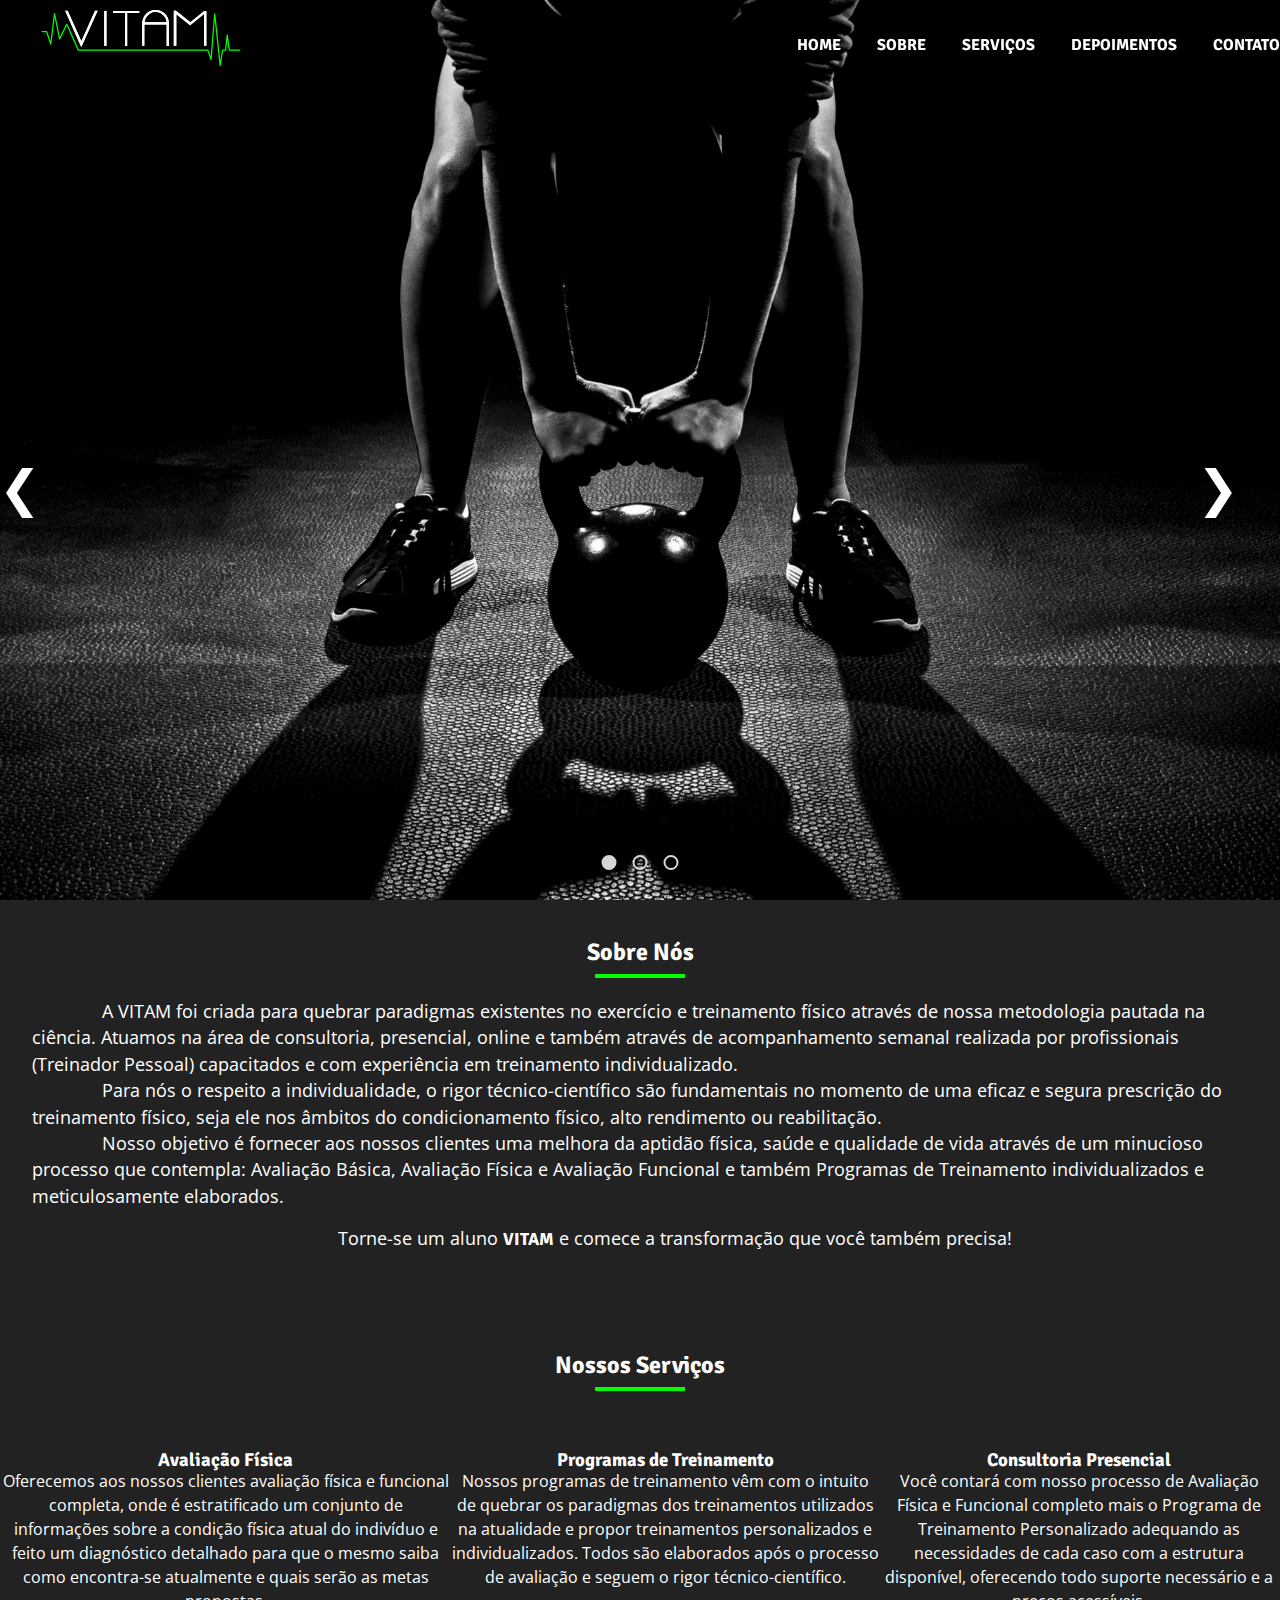
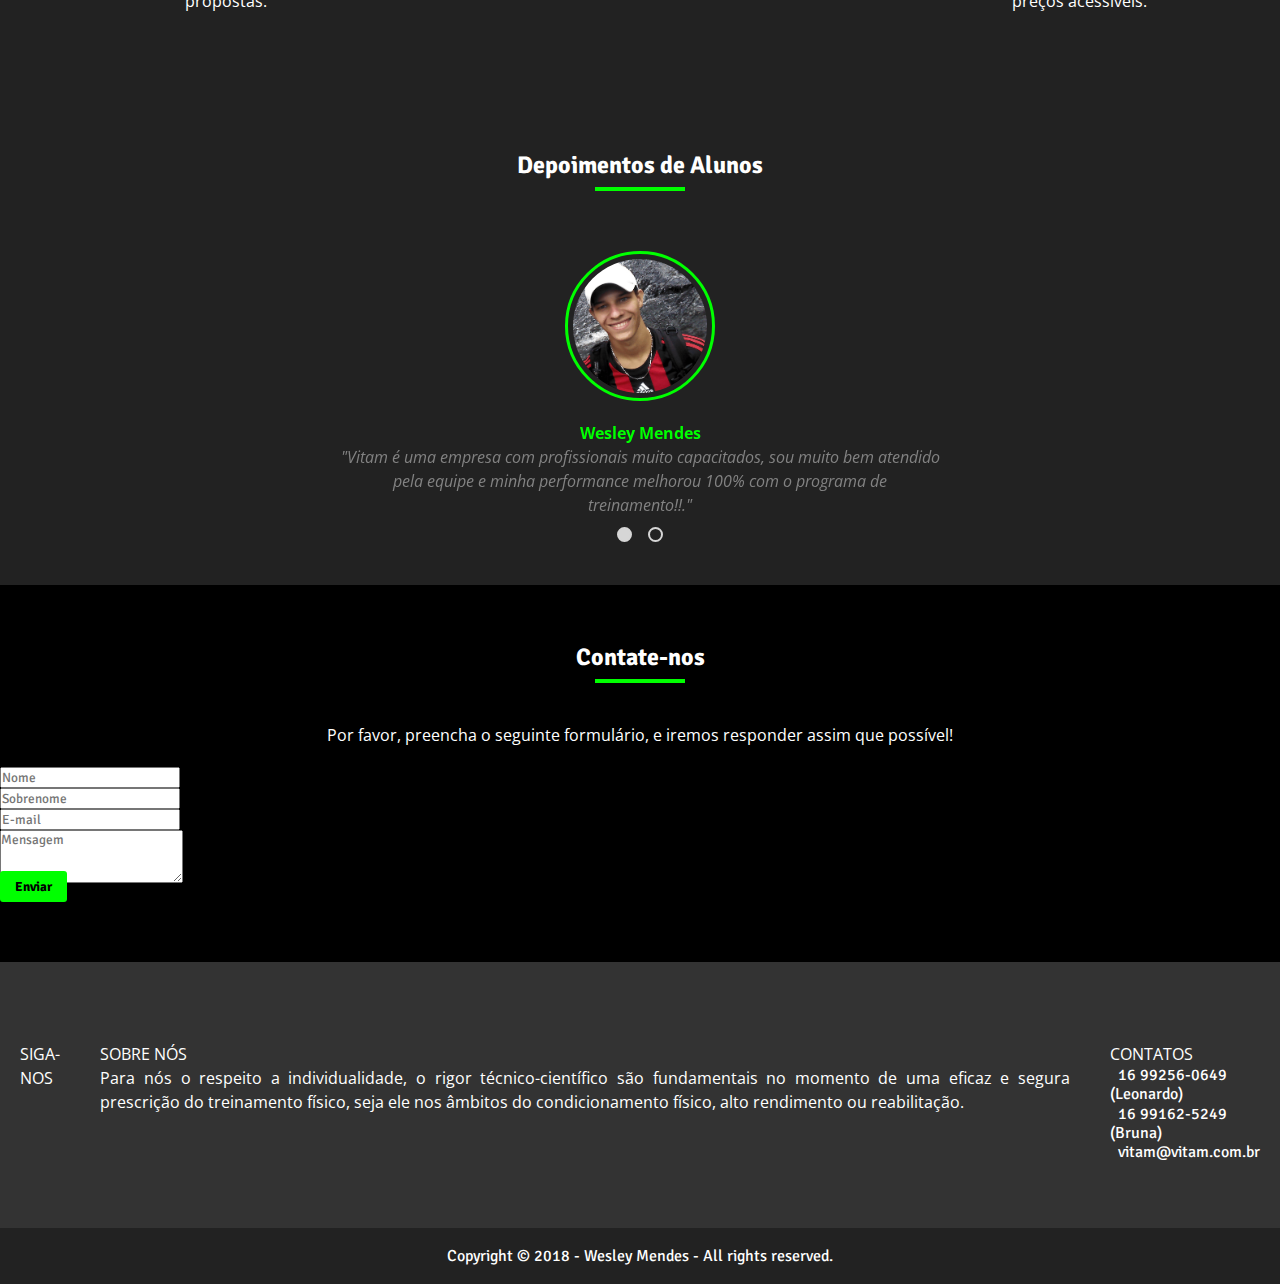
==== commit 86e79b35: "adding form validation and update style" ====
--- a/index.html
+++ b/index.html
@@ -233,23 +233,24 @@
             <h2>Contate-nos</h2>
             <div class="col-lg-6 offset-lg-3">
                 <p>Por favor, preencha o seguinte formulário, e iremos responder assim que possível!</p>
-                <form action="javascript:void(0)">
+                <form method="POST" action="./contato.php">
                     <div class="form-row">
                         <div class="form-group col-md-6">
-                            <input type="text" class="form-control" id="first-name" placeholder="Nome">
+                            <input type="text" class="form-control" id="first-name" name="first-name" required placeholder="Nome">
                         </div>
                         <div class="form-group col-md-6">
-                            <input type="text" class="form-control" id="last-name" placeholder="Sobrenome">
+                            <input type="text" class="form-control" id="last-name" name="last-name" required placeholder="Sobrenome">
                         </div>
                     </div>
                     <div class="form-row">
                         <div class="form-group col-md-12">
-                            <input type="email" class="form-control" id="email" placeholder="E-mail">
+                            <input type="email" class="form-control" id="email" name="email" required placeholder="E-mail">
                         </div>    
                         <div class="form-group col-md-12">
-                            <textarea class="form-control" id="message" placeholder="Mensagem" rows="3"></textarea>
-                        </div>
-                    </div>
+                            <textarea class="form-control" id="message" name="message" required placeholder="Mensagem" rows="3"></textarea>
+                        </div>
+                    </div>
+                    <p id="error" class="text-center"></p>
                     <button type="submit" class="custom-button">Enviar</button>
                 </form>
             </div>
--- a/static/css/style.css
+++ b/static/css/style.css
@@ -321,6 +321,15 @@
     padding: 20px 0 20px;
 }
 
+#contacts form {
+    -webkit-touch-callour: auto;
+    -webkit-user-select: auto;
+    -khtml-user-select: auto;
+    -moz-user-select: auto;
+    -ms-user-select: auto;
+    user-select: auto;
+}
+
 #contacts form .custom-button {
     background: #00FF00;
     padding: 7px 15px;
@@ -331,6 +340,13 @@
     font-weight: bolder;
 }
 
+#contacts .container p#error {
+    padding: 0;
+    color: #EF233C;
+    font-size:12px;
+    margin-top: -15px;
+}
+
 /* ========== FOOTER ========== */
 footer {
     background: #333;
@@ -349,6 +365,15 @@
     text-decoration: none;
 }
 
+footer .footer-wrapper ul a {
+    -webkit-touch-callour: text;
+    -webkit-user-select: text;
+    -khtml-user-select: text;
+    -moz-user-select: text;
+    -ms-user-select: text;
+    user-select: text;
+}
+
 footer .footer-wrapper li.hover-color i {
     color: #00FF00;
 }
